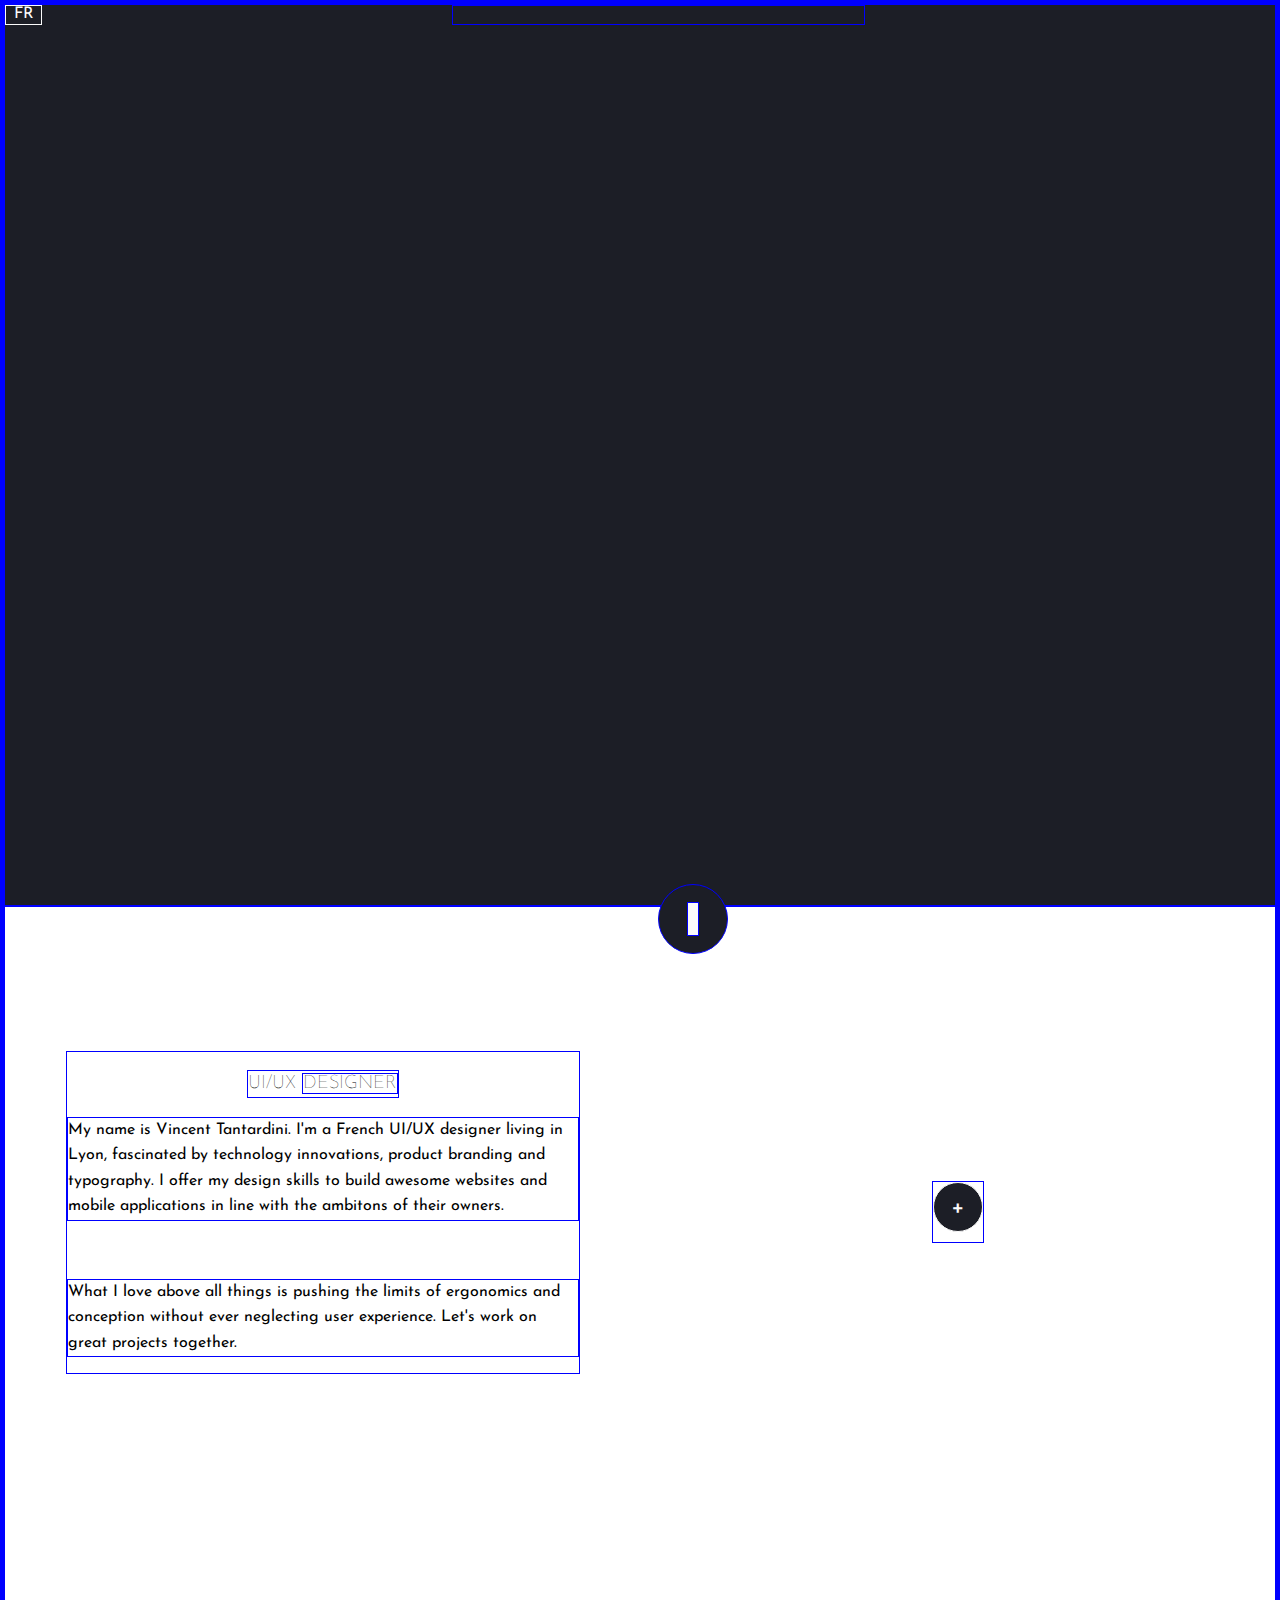
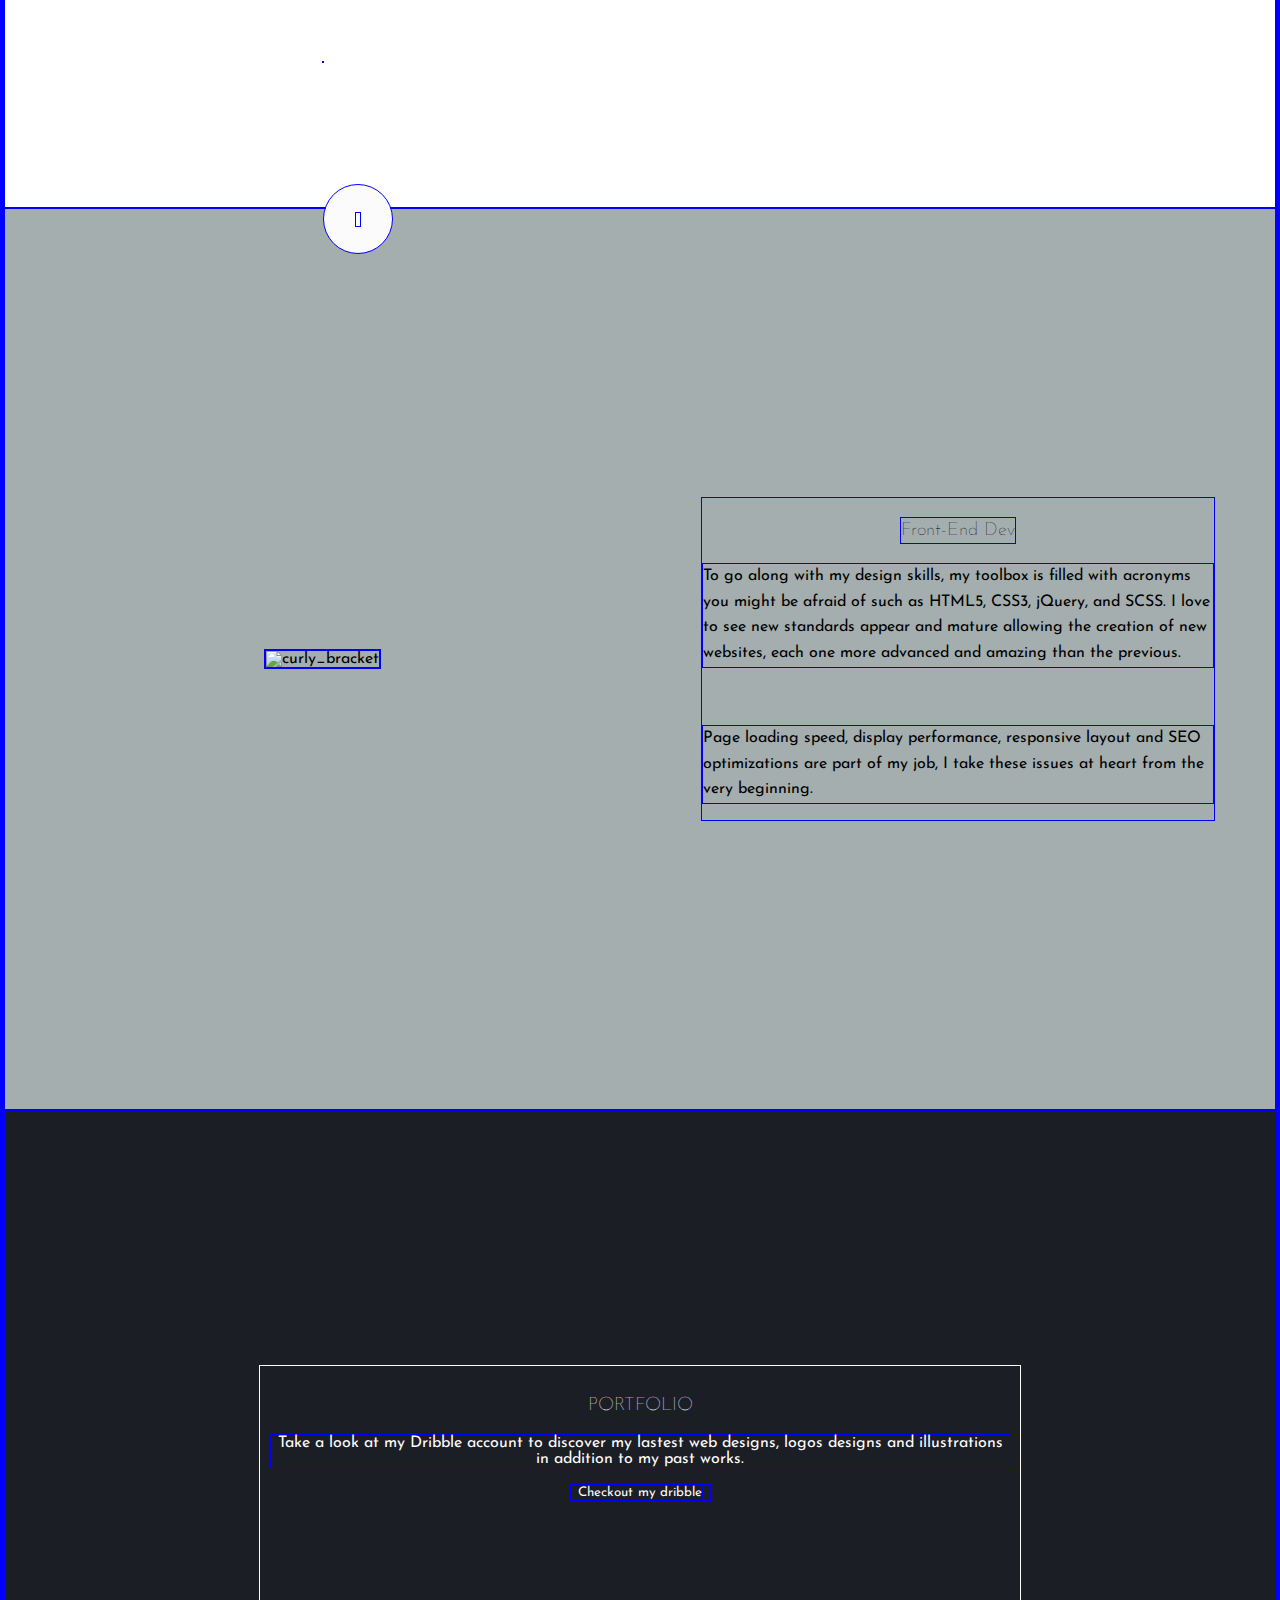
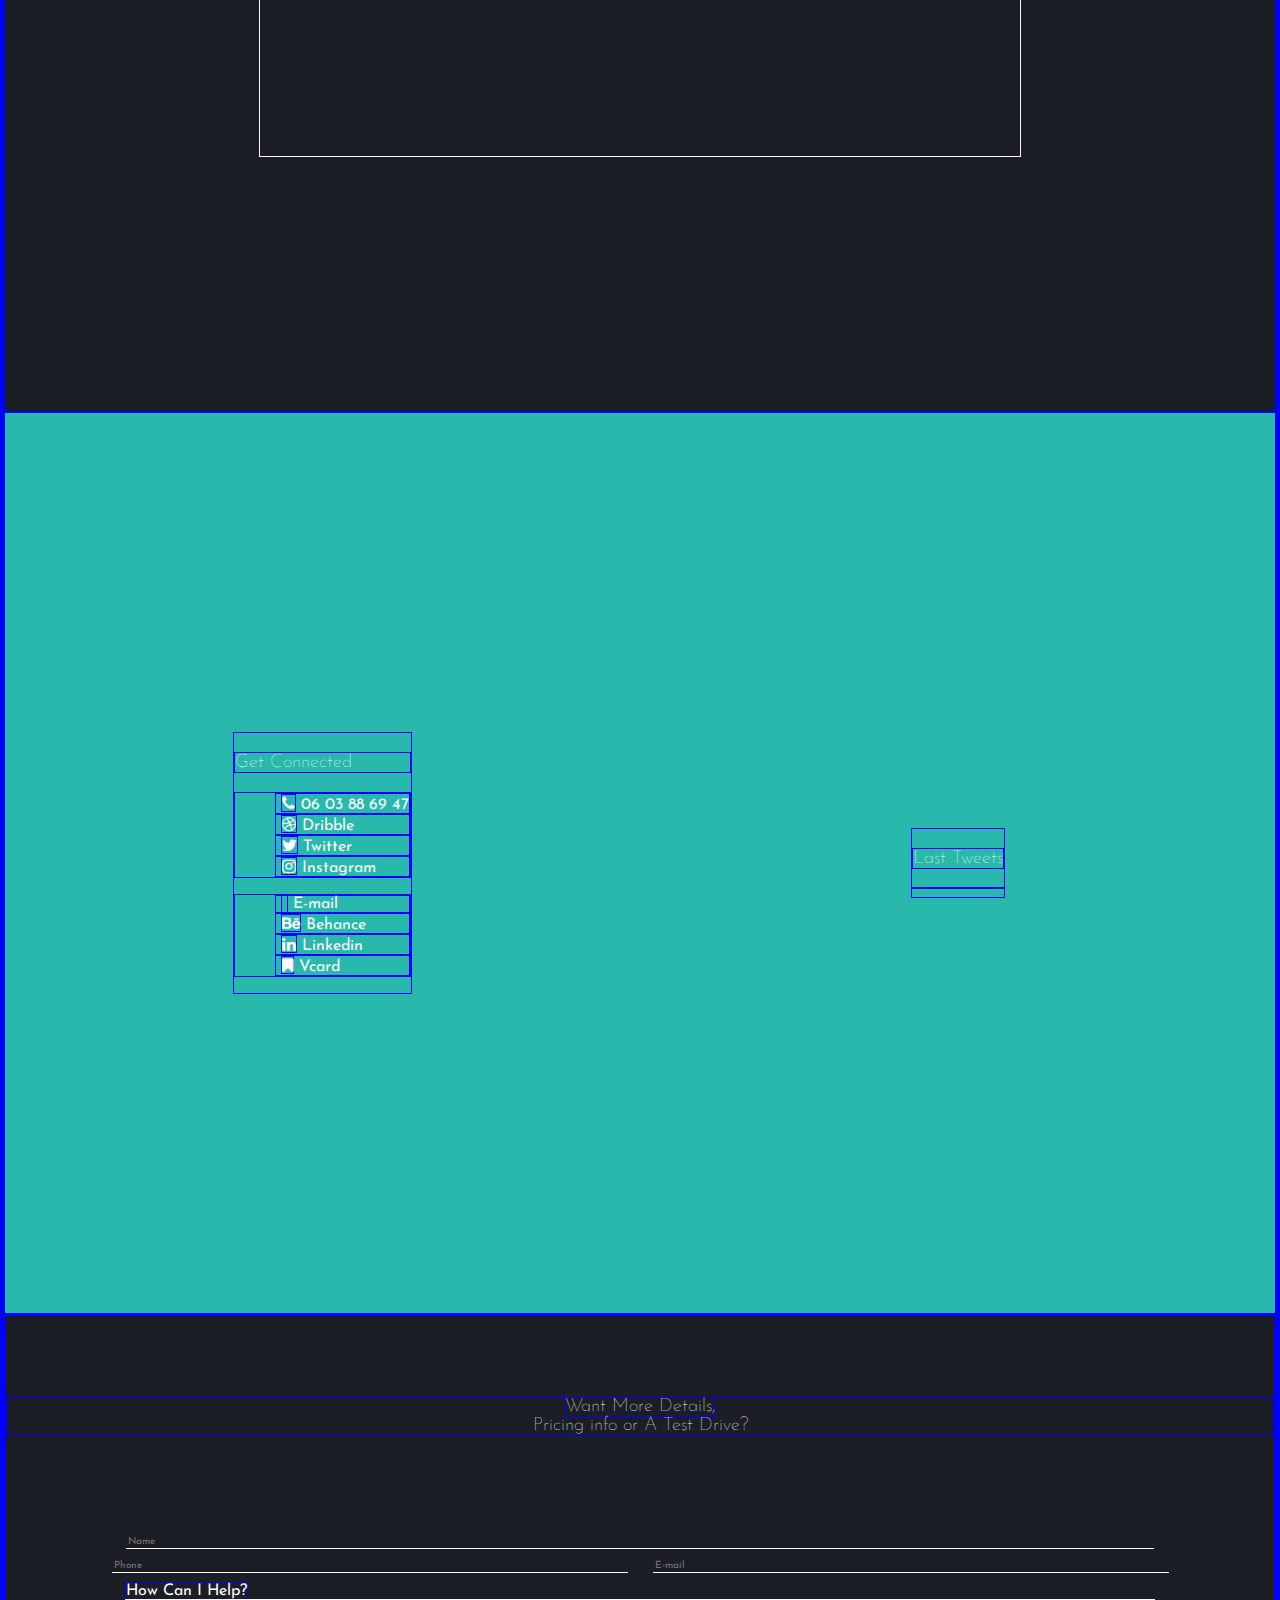
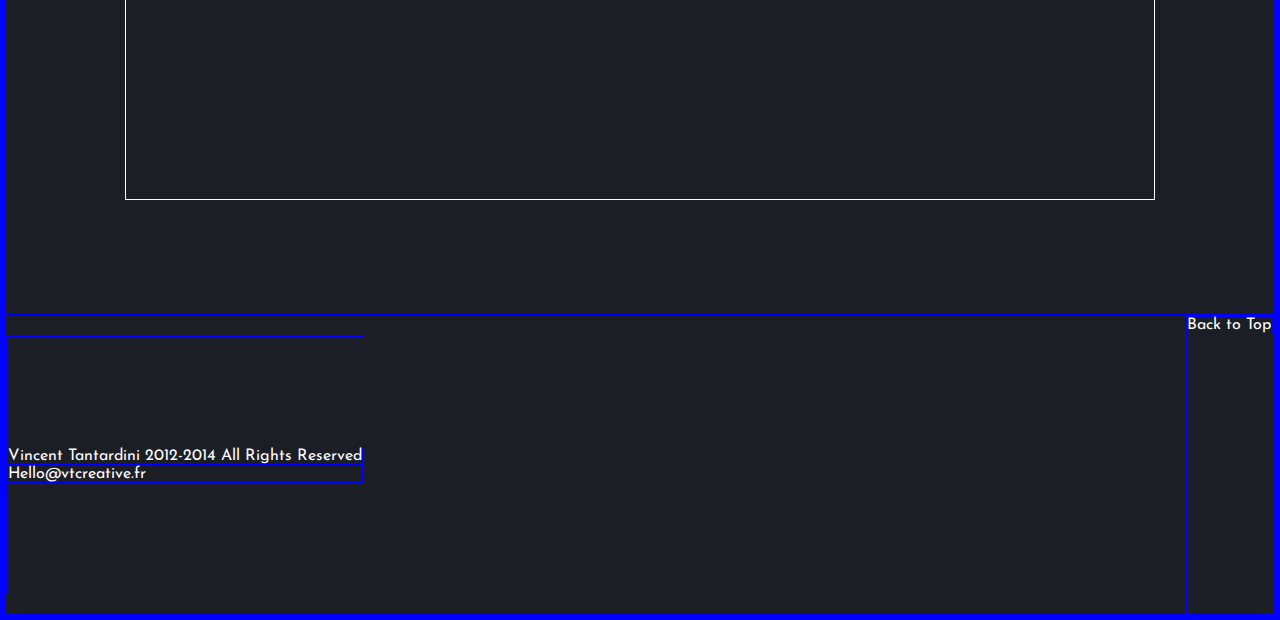
==== vct_design.html @ 01c2da4a "Weekend Prject Progress" ====
<!DOCTYPE html>
<html lang="en">
<head>
    <meta charset="UTF-8">
    <meta name="viewport" content="width=device-width, initial-scale=1.0">
    <meta http-equiv="X-UA-Compatible" content="ie=edge">
    <link rel="stylesheet" href="index.css">
    <link rel="stylesheet" href="https://cdnjs.cloudflare.com/ajax/libs/font-awesome/4.7.0/css/font-awesome.min.css">
    <link href="https://fonts.googleapis.com/css?family=Josefin+Sans:600&display=swap" rel="stylesheet">
    <title>VCT Design</title>
</head>
<body>
    <div class="container">
        <main>
            
            <div class="logo">
                <div class ="lang">FR</div>
                <div><button id="logo_butt"><i class="fas fa-chevron-down"></i></button></div>
            </div>



            <div class="design_tab">
                <div class="design_info">
                    <h3>UI/UX <bolder>DESIGNER</bolder></h3>
                    <p>My name is Vincent Tantardini. I'm a French UI/UX designer living in Lyon, fascinated by technology innovations, product branding and typography. I offer my design skills to build awesome websites and mobile applications in line with the ambitons of their owners.</p><br>
                    <p>What I love above all things is pushing the limits of ergonomics and conception without ever neglecting user experience. Let's work on great projects together.</p>
                </div>
                <div class="plus_button">
                    <button class="plus">+</button>
                </div>
                <div><button id="" class="design_butt"><i class="fas fa-chevron-down"></i></button></div>
            </div>




            <div class="dev_tab">
                <div>
                    <img src="" alt="curly_bracket">
                </div>
                <div class="dev_info">
                    <h3>Front-End Dev</h3>
                    <p>To go along with my design skills, my toolbox is filled with acronyms you might be afraid of such as HTML5, CSS3, jQuery, and SCSS. I love to see new standards appear and mature allowing the creation of new websites, each one more advanced and amazing than the previous.</p><br>
                    <p>Page loading speed, display performance, responsive layout and SEO optimizations are part of my job, I take these issues at heart from the very beginning.</p>
                </div>
            </div>



            <div class="portfolio_link">
                <div class="port_box">
                    <h3>PORTFOLIO</h3>
                    <p>Take a look at my Dribble account to discover my lastest web designs, logos designs and illustrations in addition to my past works.</p>
                    <button class="dribble_button"><a href="https://dribbble.com/vt">Checkout <bold>my dribble</bold></a></button>
                </div>
            </div>






            <div class="contact">
                <div class="contact-1">
                    <h3>Get Connected</h3>
                    <ul>
                        <li><i class="fa fa-phone" style=" margin: 0 5px;"></i>06 03 88 69 47</li>
                        <li><i class="fa fa-dribbble" style=" margin: 0 5px;"></i>Dribble</li>
                        <li><i class="fa fa-twitter" style=" margin: 0 5px;"></i>Twitter</li>
                        <li><i class="fa fa-instagram" style=" margin: 0 5px;"></i>Instagram</li>
                    </ul>
                    <ul>
                        <li><i class="far fa-envelope" style=" margin: 0 5px;"></i>E-mail</li>
                        <li><i class="fa fa-behance" style=" margin: 0 5px;"></i>Behance</li>
                        <li><i class="fa fa-linkedin" style=" margin: 0 5px;"></i>Linkedin</li>
                        <li><i class="fa fa-bookmark" style=" margin: 0 5px;"></i>Vcard</li>
                    </ul>
                </div>
                <div>
                    <h3>Last Tweets</h3>
                    <hr>
                </div>
            </div>






            <div class="form">
                
                    <form action="#" method="GET">
                        <h3><bold>Want More Details,</bold><br>Pricing info or A Test Drive?</h3><br>
                        <input class="form_input" type="text" placeholder="Name"><br>

                        <input class="form_input-2" type="tel" placeholder="Phone">
                        <input class="form_input-2" type="email" placeholder="E-mail"><br>
                        <label class="form_label" for="form_input">How Can I Help?</label><br>


                        <textarea class="form_input" name="" id="" cols="40" rows="15"></textarea>
                    </form>
                
                    <div class="contact_info">
                            <ul class="bottom_left">
                                <li>Vincent Tantardini 2012-2014 All Rights Reserved</li>
                                <li>Hello@vtcreative.fr</li>
                            </ul>
                            <a href="#" class="bottom_right">Back to Top<i class="fas fa-long-arrow-alt-up"></i></a>
                    </div>
            </div>




        </main>
    </div>
</body>
</html>
---- index.css ----
/* Global Styles */

* {
    border: 1px solid blue;
    font-family: "Josefin Sans", "sans-serif";
}
body {
    display: grid;
    /* height: 100vh; */
    margin: 0;
    /* background-color: black; */
}
a, a:visited {
    text-decoration: none;
    color: #FBFBFB;
}

li {
    list-style: none;
}


.container {
    display: grid;
}

.fas {
    background-color: #FBFBFB;
    color: #FBFBFB;
}

h3 {
    font-weight: 100;
}

/* Shared styles */




.logo, .portfolio_link, .form {
    background-color: #1C1E26;
    color: #FBFBFB;
    text-align: center;
}

.lang {
    /* display: inline-flex; */
    border: 1px solid #FBFBFB;
    background-color: #1C1E26;
    color: #FBFBFB;
    width: 35px;
    /* justify-content: flex-end; */
    
}


.logo {
    display: grid;
    height: 100vh;
    grid-template-rows: 20px 1fr 20px;
    /* grid-template-columns: 20px 1fr 20px; */
    grid-template-areas: "top middle bottom";
}

#logo_butt {
    display: inline-block;
    position: absolute;
    background-color: #1C1E26;
    color: #FBFBFB;
    /* grid-area: bottom; */
    height: 70px;
    width: 70px;
    border-radius: 50%;
    bottom: -6%;
    z-index: 1;
    margin: auto;
    font-size: 2rem;
}

.design_butt {
    display: inline-block;
    position: absolute;
    background-color: #FBFBFB;
    color: #1C1E26;
    height: 70px;
    width: 70px;
    border-radius: 50%;
    bottom: -106%;
    z-index: 1;
    margin: auto;
    place-content: center;
}


.contact {
    display: grid;
    background-color: #29B9AC;
    grid-template-columns: 1fr 1fr;
    text-align: center;
    height: 100vh;
    place-items: center;
    color: #FBFBFB;
}

.contact-1 {
    text-align: left;
}

.dev_tab {
    display: grid;
    background-color: #A4AEAF;
    text-align: right;
    grid-template-columns: 1fr 1fr;
    height: 100vh;
    place-items: center;
}

.dev_info, .design_info {
    text-align: left;
    place-items: center;
    width: 40vw;
    line-height: 1.6rem;
}

.dev_info h3, .design_info h3 {
    text-align: center;
}

.design_tab {
    display: grid;
    text-align: left;
    grid-template-columns: 1fr 1fr;
    place-items: center;
    line-height: 1.6rem;
    height: 100vh;
}



.portfolio_link {
    display: grid;
    height: 100vh;
}

.port_box  {
    border: 1px solid #FBFBFB;
    place-items: center;
    margin: 20%;
    padding: 10px;
}

.dribble_button {
    background-color: #1C1E26;
    color: #FBFBFB;
}

.plus_button {
    
}

.plus {
    background-color: #1C1E26;
    border: 1px solid #FBFBFB;
    padding: 10px;
    margin-bottom: 10px;
    color: #FBFBFB;
    height: 50px;
    width: 50px;
    border-radius: 50%;
    font-size: 25px;
}



/* FORM STYLES */


input {
    background-color: #1C1E26;
    color: #FBFBFB;
    border-bottom: 1px solid #FBFBFB;
    outline: none;
    border-top-style: none;
    border-left-style: none;
    border-right-style: none;
    margin: 10px;
}

textarea {
    background-color: #1C1E26;
    color: #FBFBFB;
    border: 1px solid #FBFBFB;
}

.form_label {
    margin-left: 0;
    margin-right: 71.5%;
    margin-top: 30px;
    margin-bottom: 10px;
}



.form {
    display: grid;
    grid-template-rows: 2fr 1fr;
    height: 100vh;
}

 .form_input {
     width: 80vw;
     text-align: center;
     margin: auto;
 }

 .form h3 {
     margin: 80px auto;
 }

 .form_input-2 {
     width: 40vw;
     text-align: left; 
 }


 input[type="text"], input[type="tel"], input[type="email"] {
     font-size: 10px;
     text-align: left;
 }

.contact_info {
    display: flex;
    justify-content: space-between;
}

textarea {
    resize: none;
}

.bottom_left {
    display: grid;
    margin: 20px 0;
    padding: 0;
    text-align: left;
    align-content: center;
}
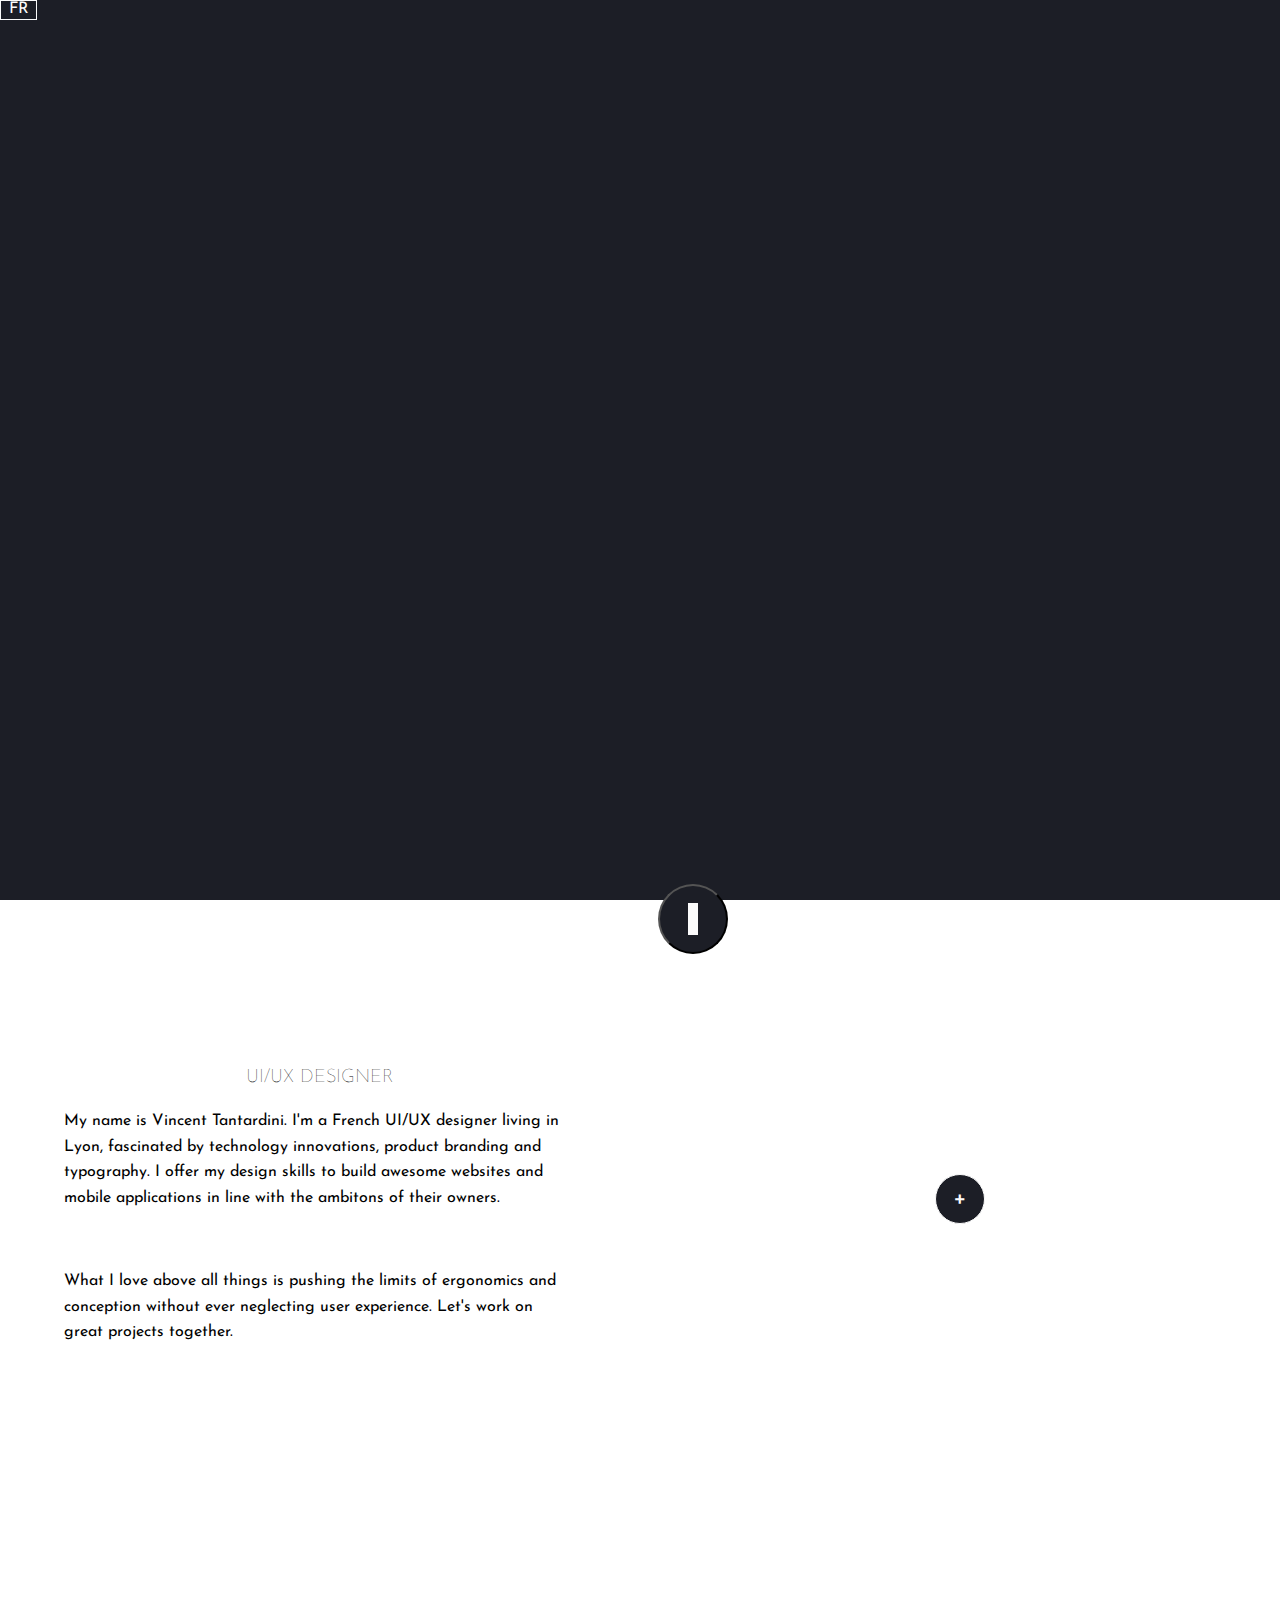
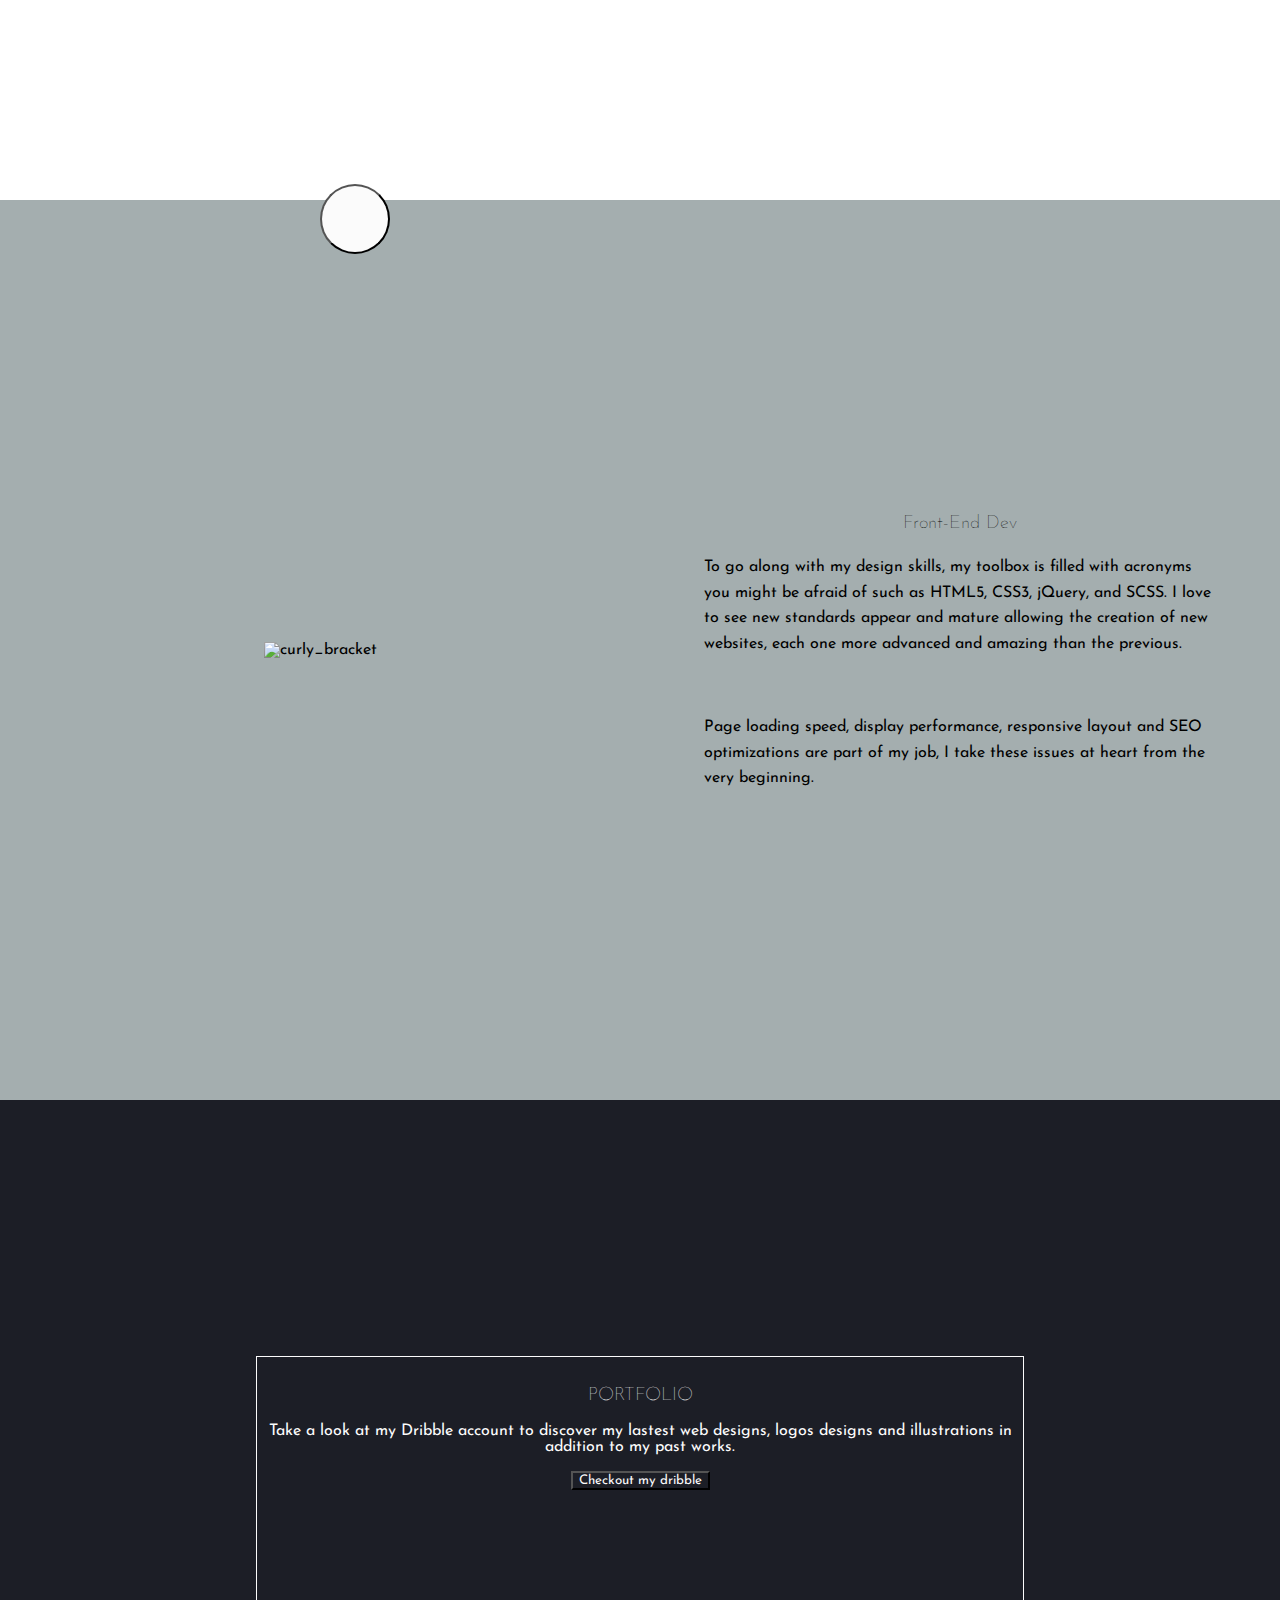
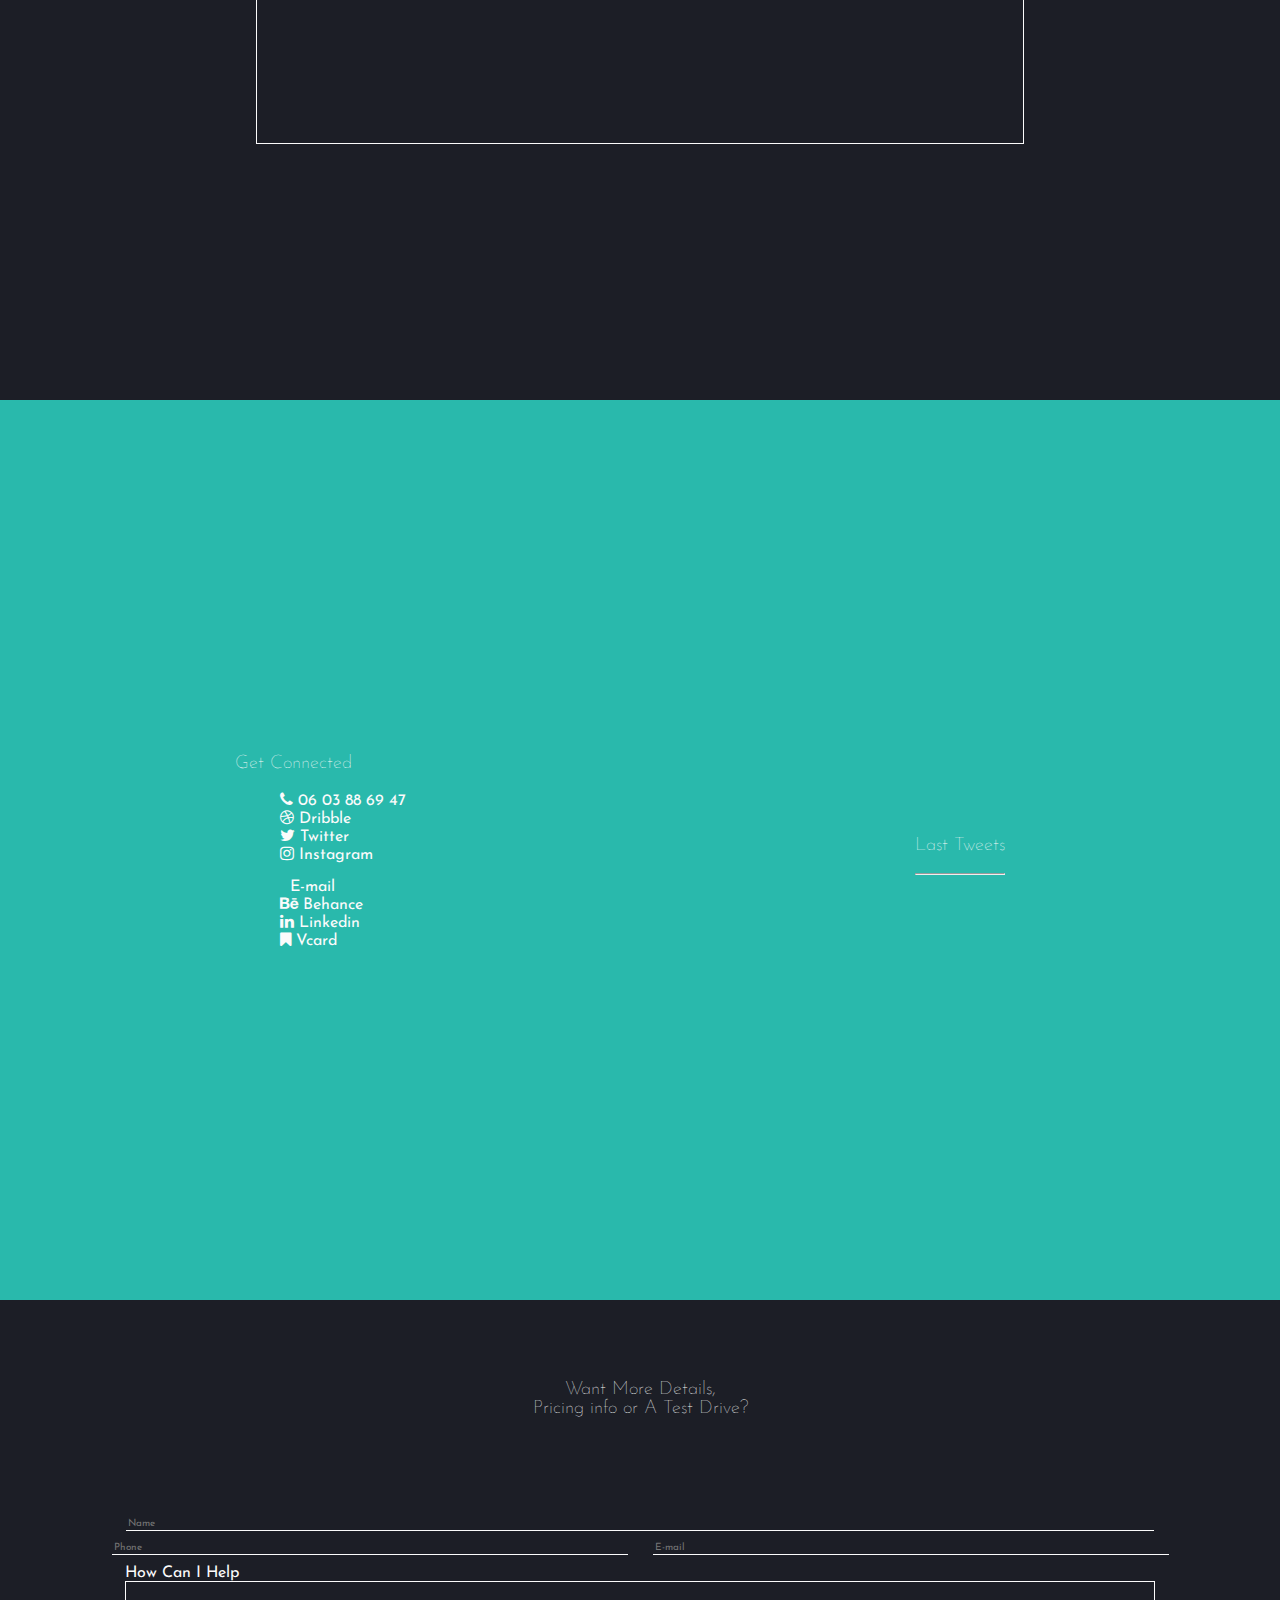
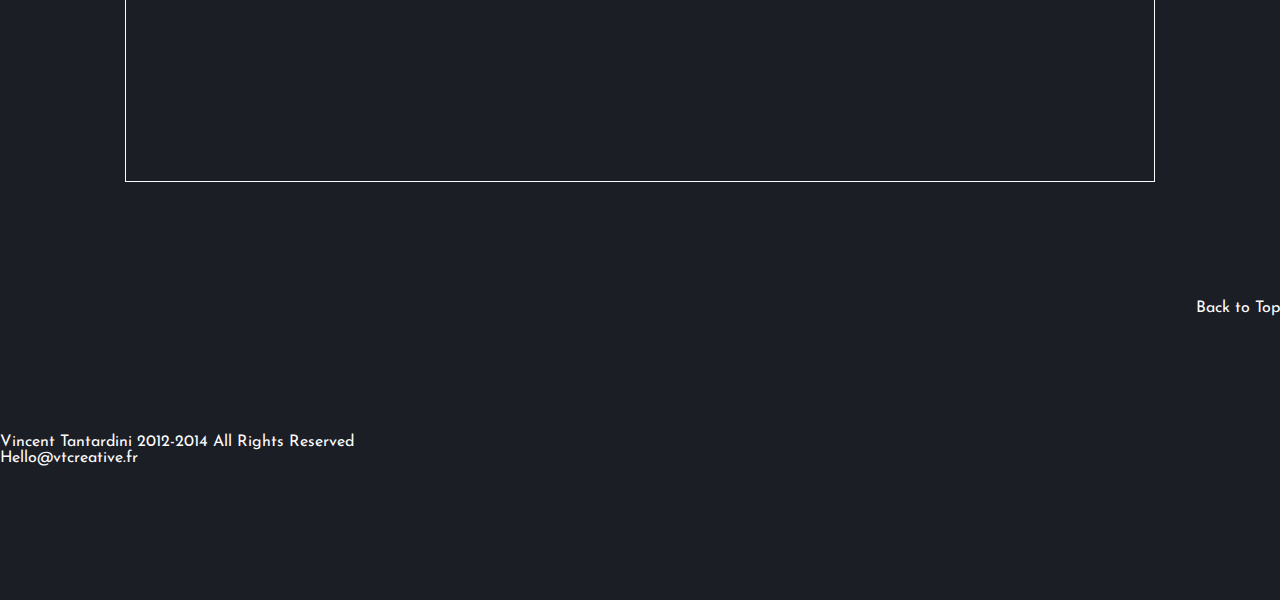
==== commit 9a77ddde: "Working on weekend project from week1" ====
--- a/vct_design.html
+++ b/vct_design.html
@@ -96,7 +96,7 @@
 
                         <input class="form_input-2" type="tel" placeholder="Phone">
                         <input class="form_input-2" type="email" placeholder="E-mail"><br>
-                        <label class="form_label" for="form_input">How Can I Help?</label><br>
+                        <label class="form_label" for="form_input">How Can I Help</label><br>
 
 
                         <textarea class="form_input" name="" id="" cols="40" rows="15"></textarea>
--- a/index.css
+++ b/index.css
@@ -1,7 +1,7 @@
 /* Global Styles */
 
 * {
-    border: 1px solid blue;
+    /* border: 1px solid blue; */
     font-family: "Josefin Sans", "sans-serif";
 }
 body {
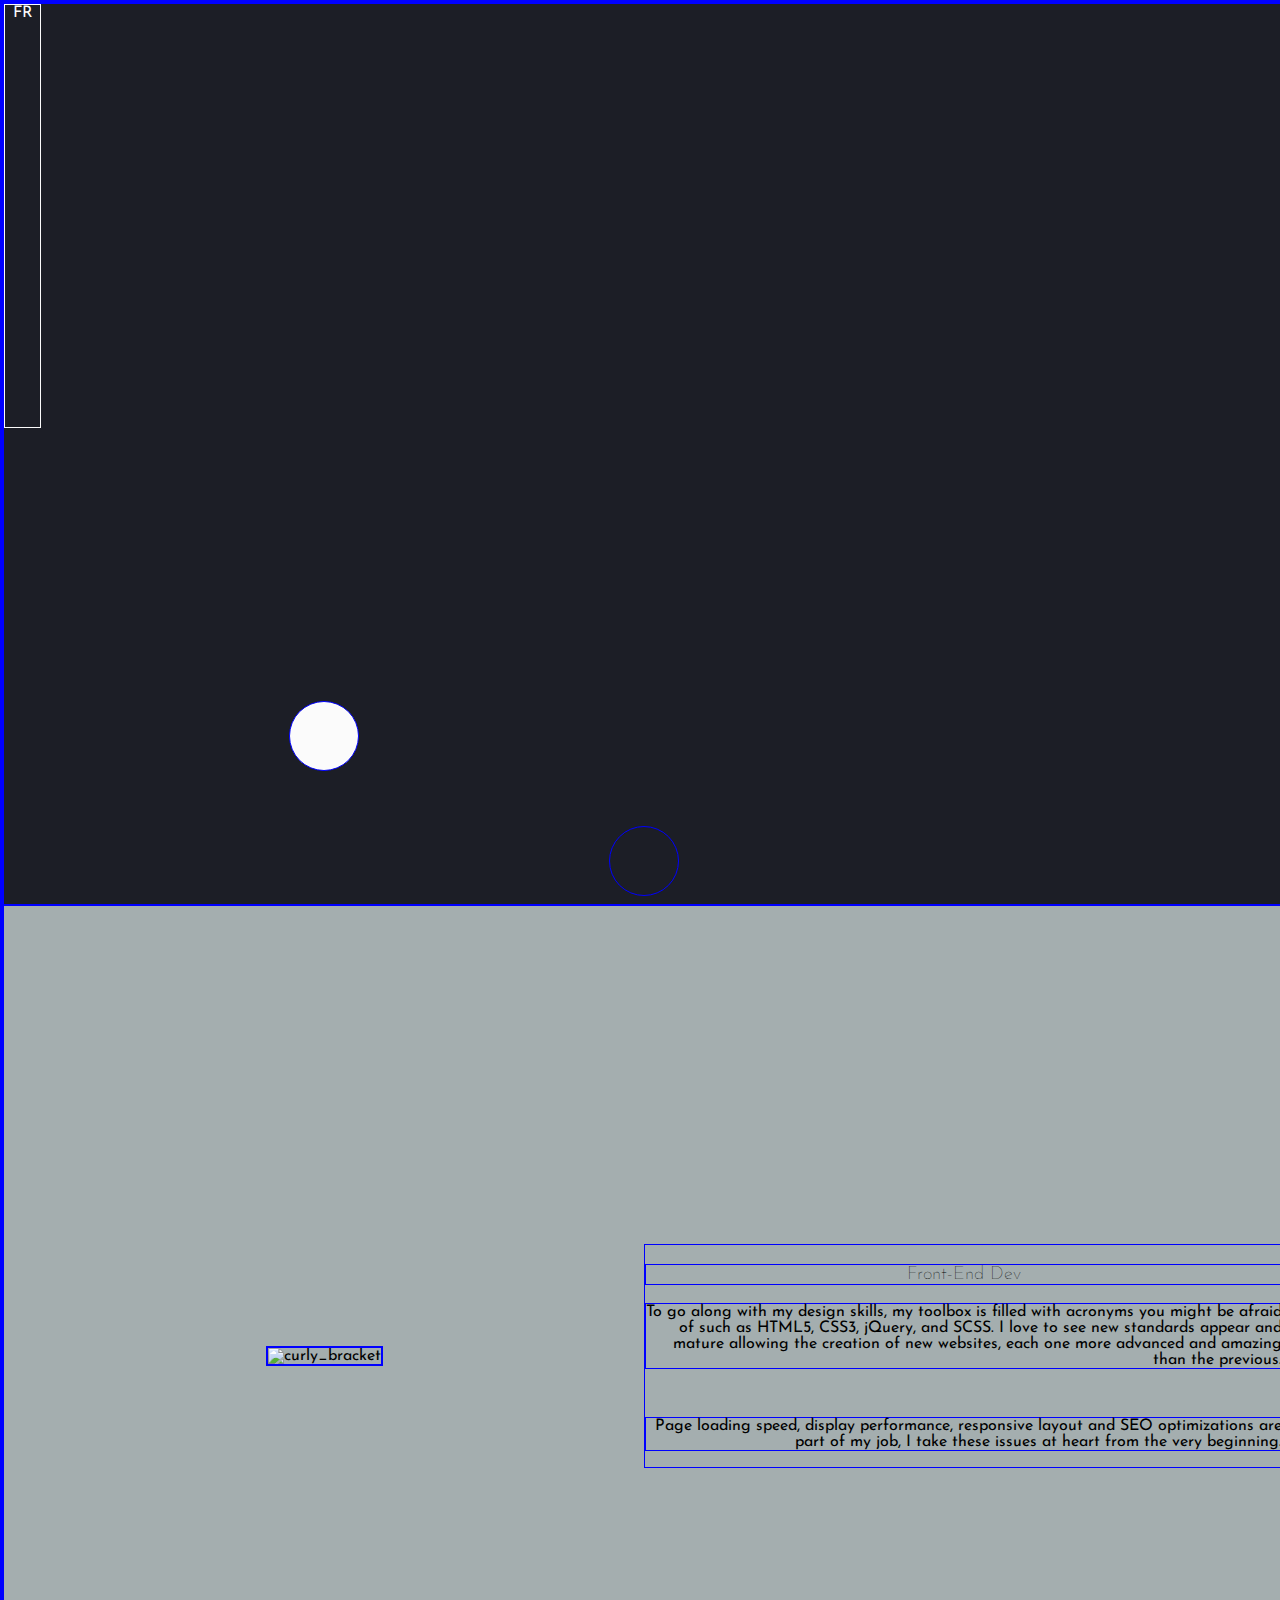
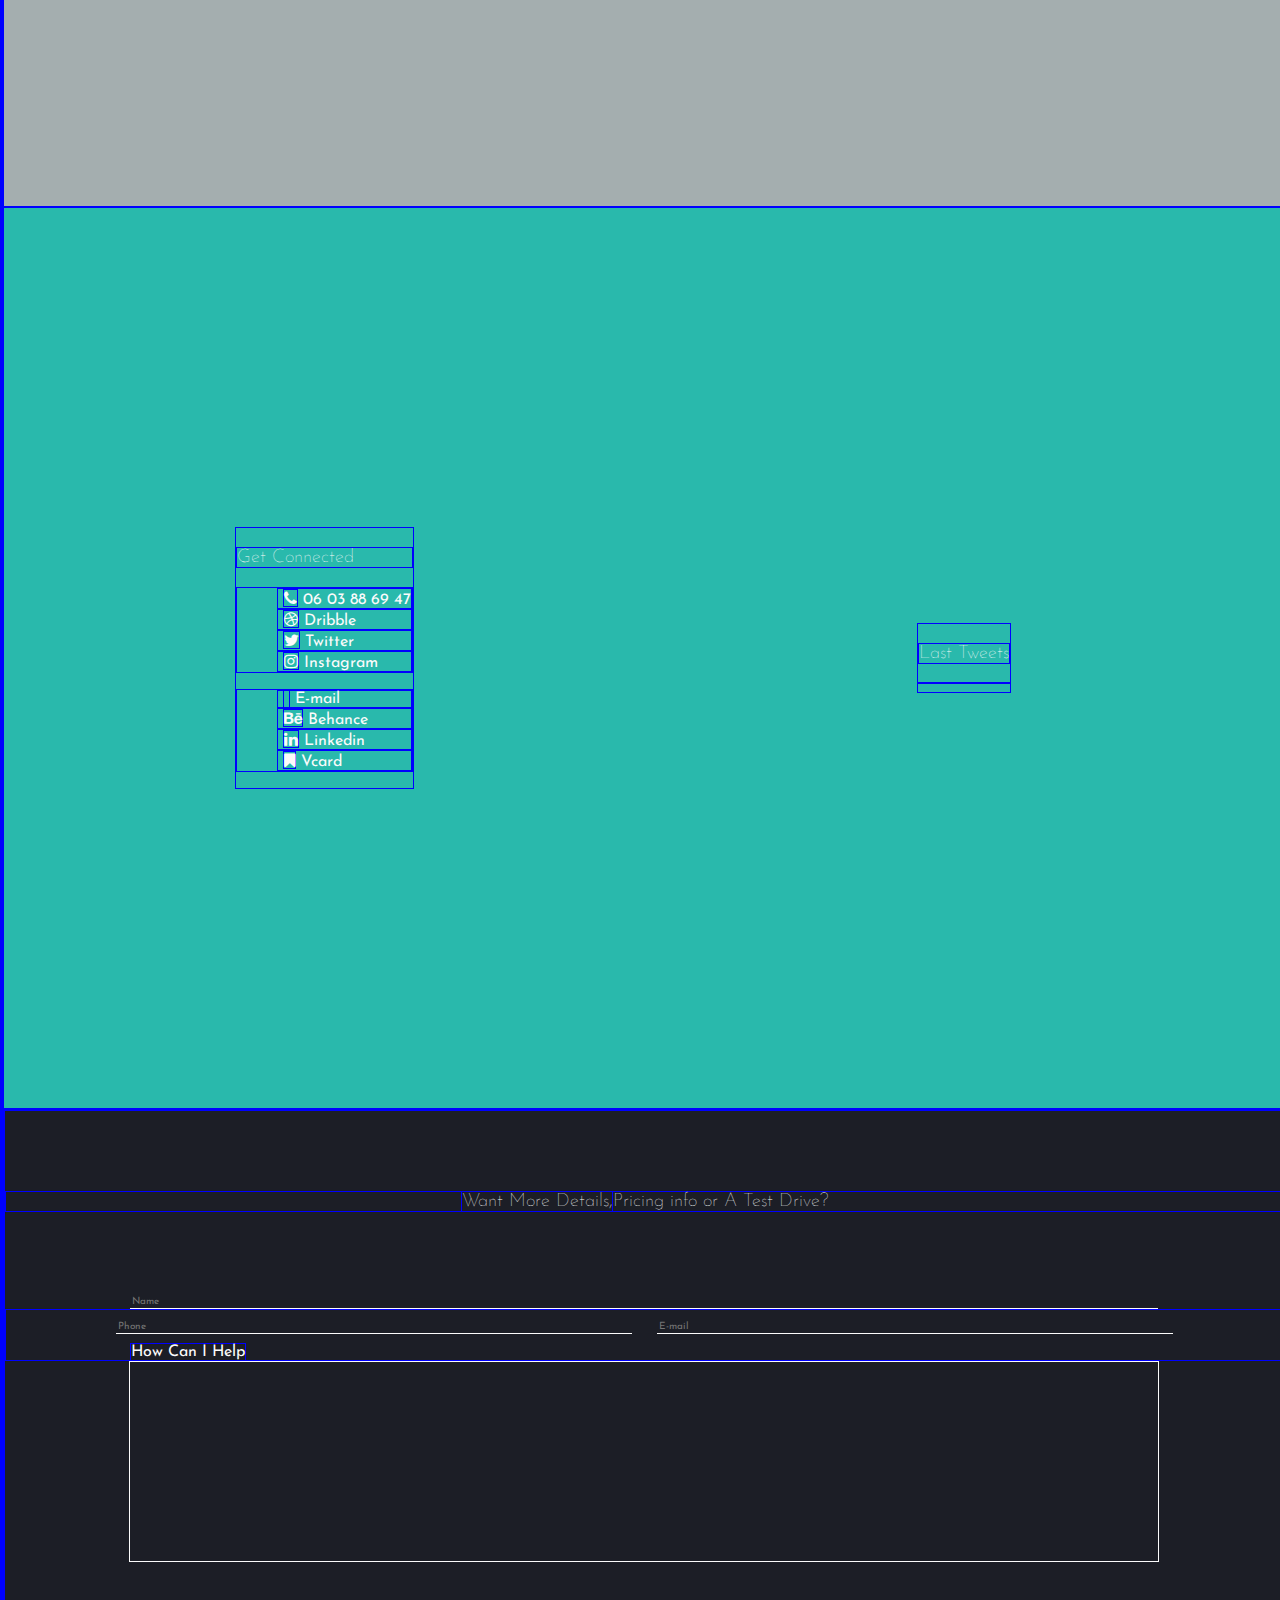
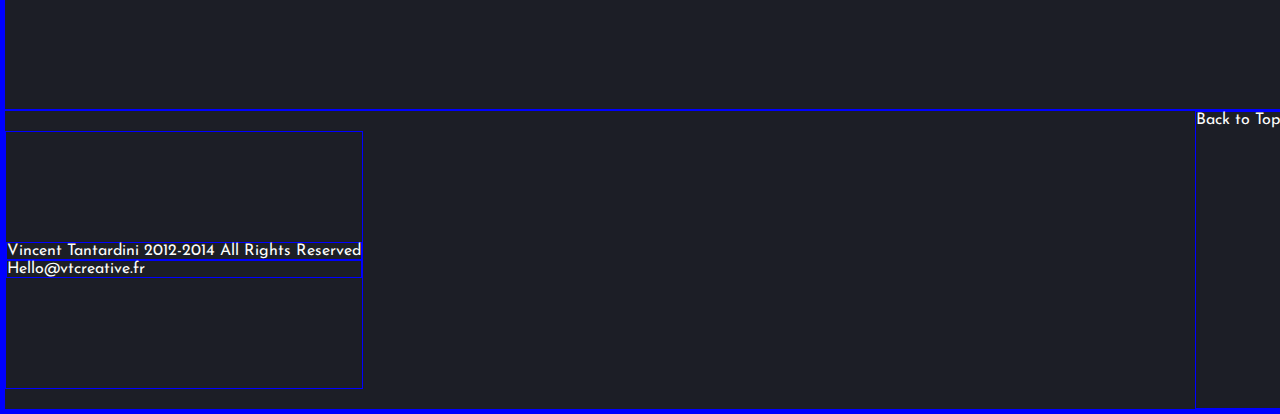
==== commit fab8fbdb: "added index.html and index2.html as submission" ====
--- a/vct_design.html
+++ b/vct_design.html
@@ -10,12 +10,12 @@
     <title>VCT Design</title>
 </head>
 <body>
-    <div class="container">
+    
         <main>
             
             <div class="logo">
                 <div class ="lang">FR</div>
-                <div><button id="logo_butt"><i class="fas fa-chevron-down"></i></button></div>
+                <button class="logo_butt"></button>
             </div>
 
 
@@ -29,7 +29,7 @@
                 <div class="plus_button">
                     <button class="plus">+</button>
                 </div>
-                <div><button id="" class="design_butt"><i class="fas fa-chevron-down"></i></button></div>
+                <button id="" class="design_butt"></button>
             </div>
 
 
@@ -91,12 +91,14 @@
             <div class="form">
                 
                     <form action="#" method="GET">
-                        <h3><bold>Want More Details,</bold><br>Pricing info or A Test Drive?</h3><br>
-                        <input class="form_input" type="text" placeholder="Name"><br>
-
-                        <input class="form_input-2" type="tel" placeholder="Phone">
-                        <input class="form_input-2" type="email" placeholder="E-mail"><br>
-                        <label class="form_label" for="form_input">How Can I Help</label><br>
+                        <h3><bold>Want More Details,</bold>Pricing info or A Test Drive?</h3>
+                        <input class="form_input" type="text" placeholder="Name">
+                        
+                        <div>
+                          <input class="form_input-2" type="tel" placeholder="Phone">
+                          <input class="form_input-2" type="email" placeholder="E-mail"><br>
+                          <label class="form_label" for="form_input">How Can I Help</label><br>
+                        </div>
 
 
                         <textarea class="form_input" name="" id="" cols="40" rows="15"></textarea>
@@ -109,7 +111,6 @@
                             </ul>
                             <a href="#" class="bottom_right">Back to Top<i class="fas fa-long-arrow-alt-up"></i></a>
                     </div>
-            </div>
 
 
 
--- a/index.css
+++ b/index.css
@@ -1,14 +1,14 @@
 /* Global Styles */
 
 * {
-    /* border: 1px solid blue; */
+    border: 1px solid blue;
     font-family: "Josefin Sans", "sans-serif";
 }
 body {
     display: grid;
-    /* height: 100vh; */
-    margin: 0;
-    /* background-color: black; */
+    
+    margin: auto;
+    background-color: black;
 }
 a, a:visited {
     text-decoration: none;
@@ -20,9 +20,9 @@
 }
 
 
-.container {
-    display: grid;
-}
+/* .container {
+    display: grid;
+} */
 
 .fas {
     background-color: #FBFBFB;
@@ -45,51 +45,49 @@
 }
 
 .lang {
-    /* display: inline-flex; */
+    
     border: 1px solid #FBFBFB;
     background-color: #1C1E26;
     color: #FBFBFB;
     width: 35px;
-    /* justify-content: flex-end; */
     
 }
 
 
 .logo {
     display: grid;
-    height: 100vh;
-    grid-template-rows: 20px 1fr 20px;
-    /* grid-template-columns: 20px 1fr 20px; */
-    grid-template-areas: "top middle bottom";
-}
-
-#logo_butt {
-    display: inline-block;
     position: absolute;
-    background-color: #1C1E26;
-    color: #FBFBFB;
-    /* grid-area: bottom; */
+    height: 100%;
+    width: 100%;
+}
+
+.logo_butt  {
+    display: flex;
+    position: relative;
+    background-color: #1C1E26;
+    color: #FBFBFB;
     height: 70px;
     width: 70px;
     border-radius: 50%;
-    bottom: -6%;
+    bottom: -195px;
     z-index: 1;
     margin: auto;
-    font-size: 2rem;
+    font-size: 1rem;
+    grid-column-start: 1; 
 }
 
 .design_butt {
-    display: inline-block;
-    position: absolute;
+    display: flex;
+    position: relative;
     background-color: #FBFBFB;
     color: #1C1E26;
     height: 70px;
     width: 70px;
     border-radius: 50%;
-    bottom: -106%;
+    bottom: 0;
     z-index: 1;
     margin: auto;
-    place-content: center;
+    
 }
 
 
@@ -109,19 +107,21 @@
 
 .dev_tab {
     display: grid;
+    position: absolute;
     background-color: #A4AEAF;
     text-align: right;
     grid-template-columns: 1fr 1fr;
     height: 100vh;
-    place-items: center;
-}
-
-.dev_info, .design_info {
+    width: 100vw;
+    place-items: center;
+}
+
+/* .dev_info, .design_info {
     text-align: left;
     place-items: center;
     width: 40vw;
     line-height: 1.6rem;
-}
+} */
 
 .dev_info h3, .design_info h3 {
     text-align: center;
@@ -134,6 +134,7 @@
     place-items: center;
     line-height: 1.6rem;
     height: 100vh;
+    width: 100vw;
 }
 
 
@@ -141,18 +142,23 @@
 .portfolio_link {
     display: grid;
     height: 100vh;
+    /* border: 1px solid #FBFBFB; */
 }
 
 .port_box  {
     border: 1px solid #FBFBFB;
     place-items: center;
-    margin: 20%;
+    margin: auto 10%;
     padding: 10px;
+    display: grid;
 }
 
 .dribble_button {
     background-color: #1C1E26;
     color: #FBFBFB;
+    padding: 20px;
+    display: grid;
+    font-size: 12px;
 }
 
 .plus_button {
